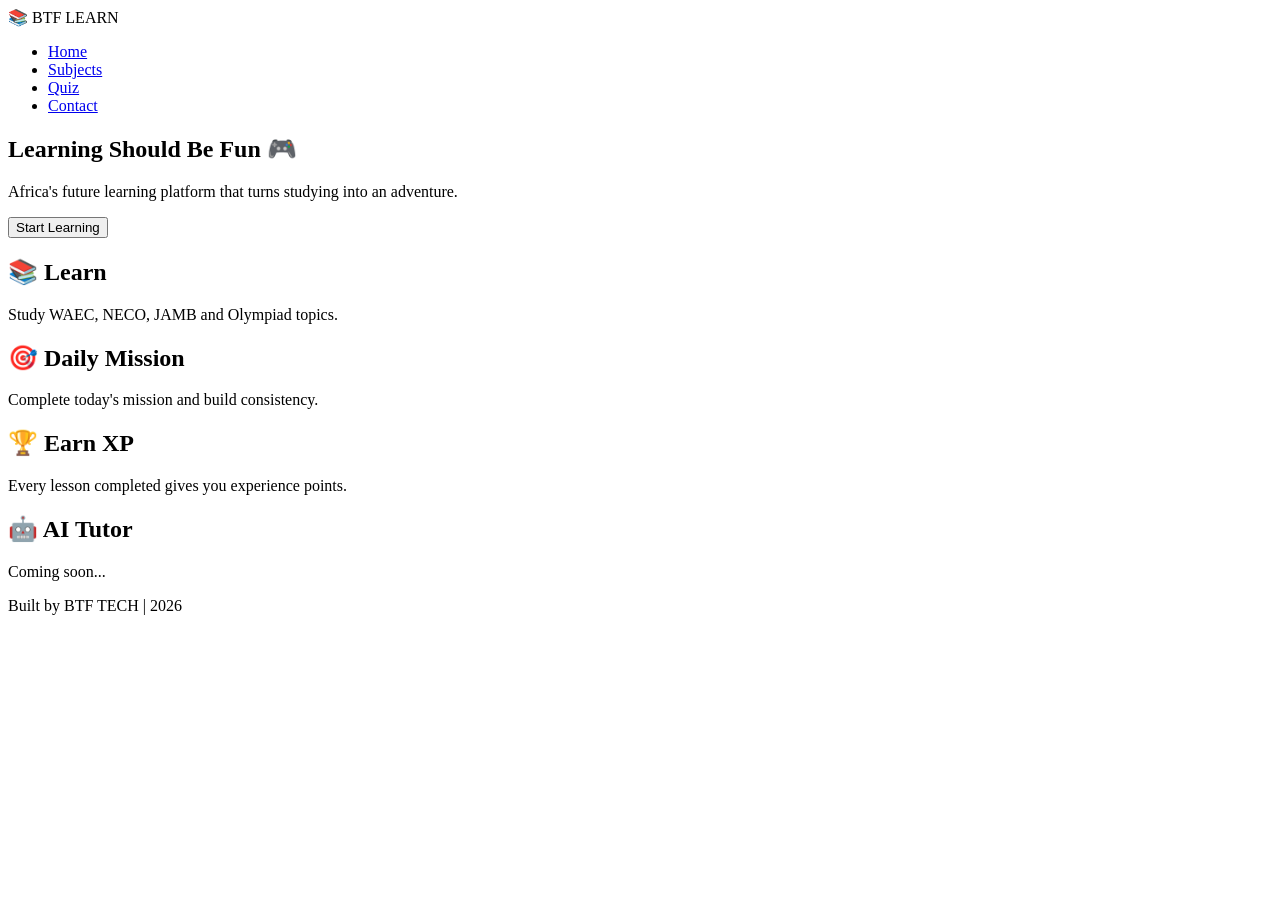
==== Index.html @ 5c11dbb3 "Rename 0.4Build to Index.html" ====
<!DOCTYPE html>
<html lang="en">
<head>
<meta charset="UTF-8">
<meta name="viewport" content="width=device-width, initial-scale=1.0">
<title>BTF LEARN</title>
<link rel="stylesheet" href="style.css">
</head>

<body>

<nav>
<div class="logo">📚 BTF LEARN</div>

<ul>
<li><a href="#">Home</a></li>
<li><a href="#">Subjects</a></li>
<li><a href="#">Quiz</a></li>
<li><a href="#">Contact</a></li>
</ul>
</nav>

<section class="hero">

<h1>Learning Should Be Fun 🎮</h1>

<p>
Africa's future learning platform that turns studying into an adventure.
</p>

<button>Start Learning</button>

</section>

<section class="cards">

<div class="card">
<h2>📚 Learn</h2>
<p>Study WAEC, NECO, JAMB and Olympiad topics.</p>
</div>

<div class="card">
<h2>🎯 Daily Mission</h2>
<p>Complete today's mission and build consistency.</p>
</div>

<div class="card">
<h2>🏆 Earn XP</h2>
<p>Every lesson completed gives you experience points.</p>
</div>

<div class="card">
<h2>🤖 AI Tutor</h2>
<p>Coming soon...</p>
</div>

</section>

<footer>

<p>Built by BTF TECH | 2026</p>

</footer>

<script src="script.js"></script>

</body>
</html>
---- style.css ----
.mission{
background:white;
margin:40px;
padding:25px;
border-radius:15px;
box-shadow:0 5px 15px rgba(0,0,0,.1);
}

.mission h2{
color:#0d47a1;
margin-bottom:20px;
}

.mission label{
display:block;
font-size:18px;
margin:10px 0;
}

.reward{
margin-top:20px;
font-weight:bold;
color:#2e7d32;
}
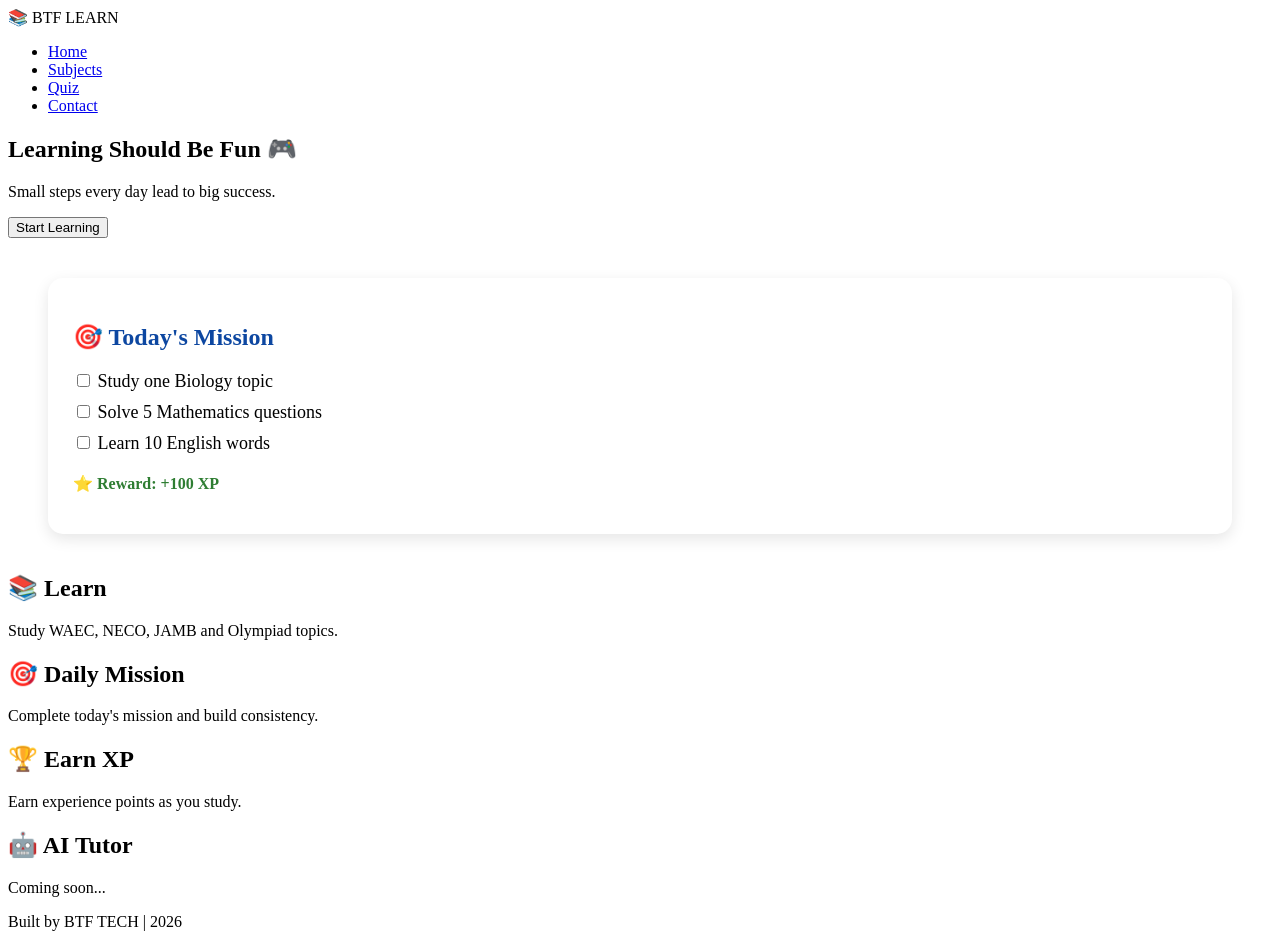
==== commit 93275a53: "Update Index.html" ====
--- a/Index.html
+++ b/Index.html
@@ -21,15 +21,25 @@
 </nav>
 
 <section class="hero">
-
 <h1>Learning Should Be Fun 🎮</h1>
 
-<p>
-Africa's future learning platform that turns studying into an adventure.
+<p id="quote">
+Small steps every day lead to big success.
 </p>
 
-<button>Start Learning</button>
+<button onclick="startLearning()">Start Learning</button>
+</section>
 
+<section class="mission">
+<h2>🎯 Today's Mission</h2>
+
+<label><input type="checkbox"> Study one Biology topic</label>
+
+<label><input type="checkbox"> Solve 5 Mathematics questions</label>
+
+<label><input type="checkbox"> Learn 10 English words</label>
+
+<p class="reward">⭐ Reward: +100 XP</p>
 </section>
 
 <section class="cards">
@@ -46,7 +56,7 @@
 
 <div class="card">
 <h2>🏆 Earn XP</h2>
-<p>Every lesson completed gives you experience points.</p>
+<p>Earn experience points as you study.</p>
 </div>
 
 <div class="card">
@@ -57,9 +67,7 @@
 </section>
 
 <footer>
-
 <p>Built by BTF TECH | 2026</p>
-
 </footer>
 
 <script src="script.js"></script>
